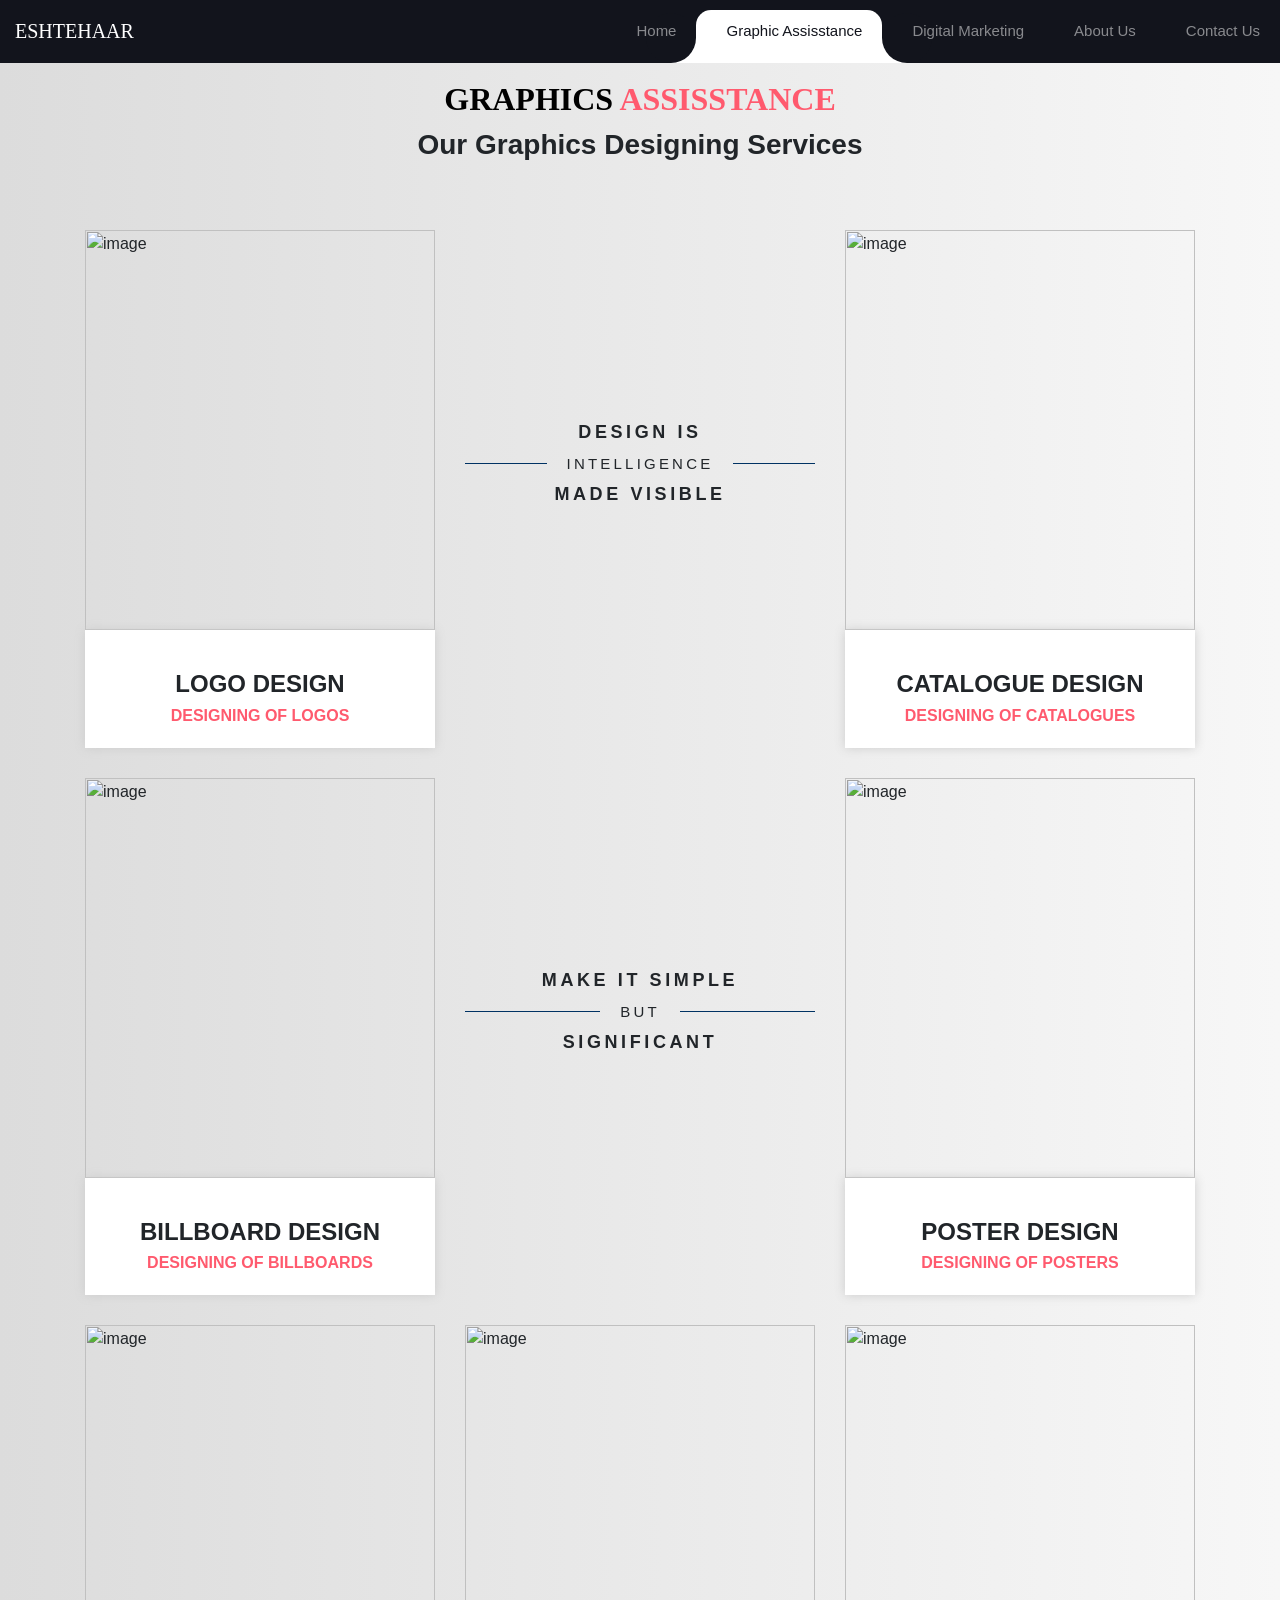
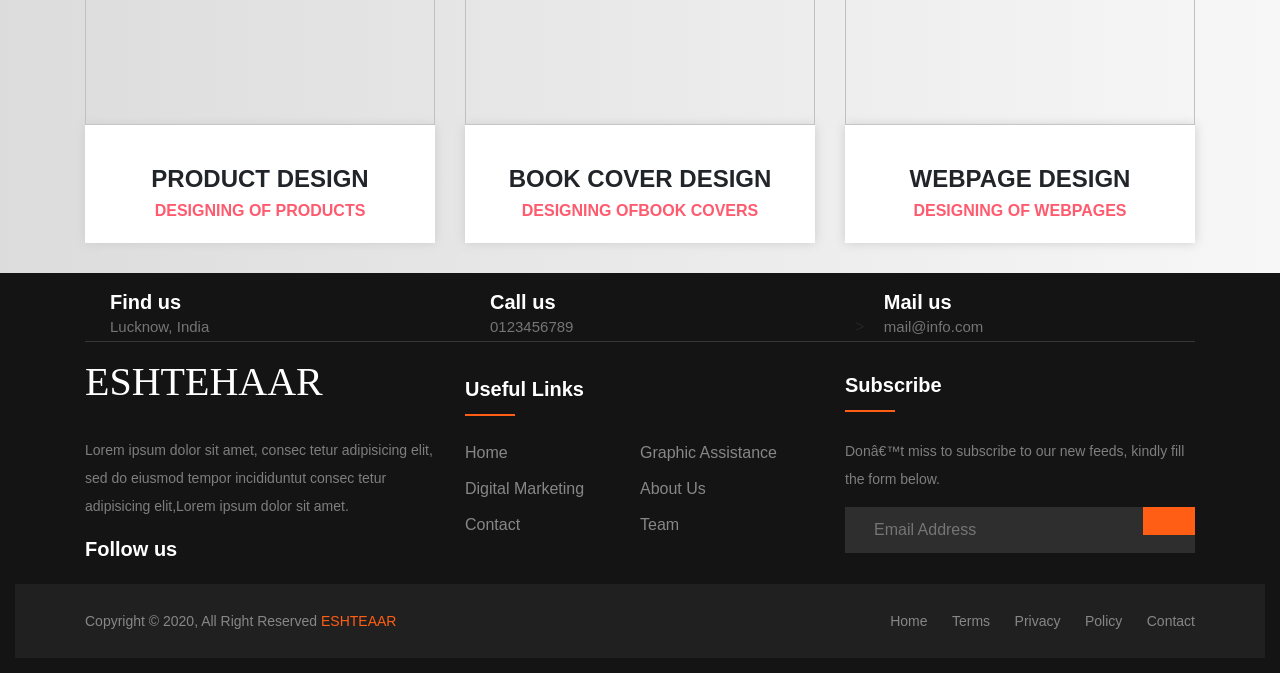
==== graphic_assistance.html @ e8e01d80 "first commit" ====
<html>
    <head>
            <title>ESHTEHAAR </title>
            <meta name="description" content="A STARTUP for STARTUPS" />
            <meta name="keywords" content="" />
            <meta name="viewport" content="width=device-width, initial-scale=1.0">
            <link rel="stylesheet" href="https://stackpath.bootstrapcdn.com/bootstrap/4.1.3/css/bootstrap.min.css" integrity="sha384-MCw98/SFnGE8fJT3GXwEOngsV7Zt27NXFoaoApmYm81iuXoPkFOJwJ8ERdknLPMO" crossorigin="anonymous">
            <script src="https://code.jquery.com/jquery-3.3.1.slim.min.js" integrity="sha384-q8i/X+965DzO0rT7abK41JStQIAqVgRVzpbzo5smXKp4YfRvH+8abtTE1Pi6jizo" crossorigin="anonymous"></script>
            <script src="https://stackpath.bootstrapcdn.com/bootstrap/4.1.3/js/bootstrap.min.js" integrity="sha384-ChfqqxuZUCnJSK3+MXmPNIyE6ZbWh2IMqE241rYiqJxyMiZ6OW/JmZQ5stwEULTy" crossorigin="anonymous"></script>
            <link rel="stylesheet" type="text/css" href="styles.css">
            <script defer src="https://use.fontawesome.com/releases/v5.0.7/js/all.js"></script>
    </head>
    <body style="background-image: linear-gradient(to right,#DCDCDC, #F7F7F7);">
        <section id="header">
            <nav class="navbar navbar-expand-lg navbar-mainbg fixed-top">
              <a class="navbar-brand navbar-logo" href="#">ESHTEHAAR</a>
              <button class="navbar-toggler" type="button" data-toggle="collapse" data-target="#navbarSupportedContent" aria-controls="navbarSupportedContent" aria-expanded="false" aria-label="Toggle navigation">
              <i class="fas fa-bars text-white"></i>
              </button>
            <div class="collapse navbar-collapse" id="navbarSupportedContent">
                <ul class="navbar-nav ml-auto">
                    <div class="hori-selector"><div class="left"></div><div class="right"></div></div>
                    <li class="nav-item">
                        <a class="nav-link" href="index.html"><i class="fas fa-home"></i>Home</a>
                    </li>
                    <li class="nav-item active">
                        <a class="nav-link" href="graphic_assistance.html"><i class="fas fa-edit"></i>Graphic Assisstance</a>
                    </li>
                    <li class="nav-item">
                      <a class="nav-link" href="digital_marketing.html"><i class="fas fa-bullhorn"></i>Digital Marketing</a>
                  </li>
                    <li class="nav-item">
                        <a class="nav-link" href="javascript:void(0);"><i class="fas fa-users"></i>About Us</a>
                    </li>
                    <li class="nav-item">
                        <a class="nav-link" href="register.html"><i class="fas fa-handshake	"></i>Contact Us</a>
                    </li>
            </div>
        </nav>
        </section>
        <br><br><br>
                <div id="team" class="team-area">
                <div class="container">
                    <div class="row">
                        <div class="col-md-12">
                            <div class="site-heading text-xs-center" style="text-align:center;">
                                <h2 class="text1">GRAPHICS <span>ASSISSTANCE</span></h2>
                                <h3 style="font-weight: 700;">Our Graphics Designing Services</h3>
                            </div>
                        </div>
                    </div>

                    <!-- row1 -->
                <div class="row team-items">
                    <div class="col-lg-4 col-md-4 col-sm-4 single-item  quoteteam1">
                        <div class="contain">
                            <p class="norm bold">DESIGN IS</p>
                            <p id="line" class="fancy-title fancy-line"><span>INTELLIGENCE</span></p>
                            <p class="norm bold">MADE VISIBLE</p>
                        </div>
                    </div>
                    <div class="col-lg-4 col-md-4 col-sm-4 single-item">
                        <div class="item">
                            <div class="thumb">
                                <img class="img-fluid teamimg" src="https://i.ibb.co/JC4skS0/team-animate.jpg" alt="image">
                                <div class="overlay">
                                    <h4 class="text3">LOGO DESIGN</h4>
                                    <p class="text5">
                                        <span style="color:white">"Alone we can do so little; together we can do so much." </span>
                                    </p>
                                    <div style="display:flex;justify-content:center;">
                                        <a href="">
                                        <button class="button" style="vertical-align:middle"><span>REGISTER</span></button>
                                        </a>
                                    </div>
                                </div>
                            </div>
                            <div class="info">
                                <h4 class="text3">LOGO DESIGN</h4>
                                <span class="text4">DESIGNING OF logos</span>
                            </div>
                        </div>
                    </div> 
                            <div class="col-lg-4 col-md-4 col-sm-4 single-item quoteteam2">
                                <div class="contain">
                                    <p class="norm bold">DESIGN IS</p>
                                    <p id="line" class="fancy-title fancy-line"><span>INTELLIGENCE</span></p>
                                    <p class="norm bold">MADE VISIBLE</p>
                                </div>
                            </div>
                        <!-- <div class="row team-items"> -->
                                <div class="col-lg-4 col-md-4 col-sm-4 single-item">
                                    <div class="item">
                                        <div class="thumb">
                                            <img class="img-fluid teamimg" src="https://i.ibb.co/JC4skS0/team-animate.jpg" alt="image">
                                            <div class="overlay">
                                                <h4 class="text3">CATALOGUE DESIGN</h4>
                                                <p class="text5">
                                                    <span style="color:white">"It is literally true that you can succeed best and quickest by helping others to succeed."</span>
                                                </p>
                                                <div style="display:flex;justify-content:center;">
                                                    <a href="">
                                                    <button class="button" style="vertical-align:middle"><span>REGISTER</span></button>
                                                    </a>
                                                </div>
                                            </div>
                                        </div>
                                        <div class="info">
                                            <h4 class="text3">CATALOGUE DESIGN</h4>
                                            <span class="text4">DESIGNING OF catalogues</span>
                                        </div>
                                    </div>
                                </div>
                            </div>


                    <!-- row2 -->
                        <div class="row team-items">
                            <div class="col-lg-4 col-md-4 col-sm-4 single-item">
                                    <div class="item">
                                            <div class="thumb">
                                                <img class="img-fluid teamimg" src="https://i.ibb.co/JC4skS0/team-animate.jpg" alt="image">
                                                        <div class="overlay">
                                                            <h4 class="text3">BILLBOARD DESIGN</h4>
                                                            <p class="text5">
                                                                <span style="color:white">"The strength of the team is each individual member & of each member is the team."</span>
                                                            </p>
                                                            <div style="display:flex;justify-content:center;">
                                                                <a href="">
                                                                <button class="button" style="vertical-align:middle"><span>REGISTER</span></button>
                                                                </a>
                                                            </div>
                                                        </div>
                                            </div>
                                            <div class="info">
                                                <h4 class="text3">BILLBOARD DESIGN</h4>
                                                <span class="text4">DESIGNING OF billboards</span>
                                            </div>
                                    </div>
                            </div>
                
                            <div class="col-lg-4 col-md-4 col-sm-4 single-item">
                                <div class="contain">
                                    <p class="norm bold">MAKE IT SIMPLE</p>
                                    <p id="line" class="fancy-title fancy-line"><span>BUT</span></p>
                                    <p class="norm bold">SIGNIFICANT</p>
                                </div>
                            </div>

                            <div class="col-lg-4 col-md-4 col-sm-4 single-item">
                                <div class="item">
                                    <div class="thumb">
                                        <img class="img-fluid teamimg" src="https://i.ibb.co/JC4skS0/team-animate.jpg" alt="image">
                                        <div class="overlay">
                                            <h4 class="text3">POSTER DESIGN</h4>
                                            <p class="text5">
                                                <span style="color:white">"If you want to lift yourself up, lift up someone else."</span>
                                            </p>
                                            <div style="display:flex;justify-content:center;">
                                                <a href="">
                                                <button class="button" style="vertical-align:middle"><span>REGISTER</span></button>
                                                </a>
                                            </div>
                                        </div>
                                    </div>
                                    <div class="info">
                                        <h4 class="text3">POSTER DESIGN</h4>
                                        <span class="text4">DESIGNING OF posters</span>
                                    </div>
                                </div>
                            </div>
                        </div>

                <!-- row3 -->
                            
                         <div class="row team-items">
                            <div class="col-lg-4 col-md-4 col-sm-4 single-item" >
                                    <div class="item">
                                        <div class="thumb">
                                            <img class="img-fluid teamimg" src="https://i.ibb.co/JC4skS0/team-animate.jpg" alt="image">
                                            <div class="overlay">
                                                <h4 class="text3">PRODUCT DESIGN</h4>
                                                <p class="text5">
                                                    <span style="color:white">"Talent wins games, but teamwork and intelligence win championships."</span>
                                                </p>
                                                <div style="display:flex;justify-content:center;">
                                                    <a href="">
                                                    <button class="button" style="vertical-align:middle"><span>REGISTER</span></button>
                                                    </a>
                                                </div>
                                            </div>
                                        </div>
                                        <div class="info">
                                            <h4 class="text3">PRODUCT DESIGN</h4>
                                            <span class="text4">DESIGNING OF products</span>
                                        </div>
                                    </div>
                                </div>
                                <div class="col-lg-4 col-md-4 col-sm-4 single-item" >
                                    <div class="item">
                                        <div class="thumb">
                                            <img class="img-fluid teamimg" src="https://i.ibb.co/JC4skS0/team-animate.jpg" alt="image">
                                            <div class="overlay">
                                                <h4 class="text3">BOOK COVER DESIGN</h4>
                                                <p class="text5">
                                                    <span style="color:white">"Talent wins games, but teamwork and intelligence win championships."</span>
                                                </p>
                                                <div style="display:flex;justify-content:center;">
                                                    <a href="">
                                                    <button class="button" style="vertical-align:middle"><span>REGISTER</span></button>
                                                    </a>
                                                </div>
                                            </div>
                                        </div>
                                        <div class="info">
                                            <h4 class="text3">BOOK COVER DESIGN</h4>
                                            <span class="text4">DESIGNING OFbook covers </span>
                                        </div>
                                    </div>
                                </div>
                                <div class="col-lg-4 col-md-4 col-sm-4 single-item" >
                                    <div class="item">
                                        <div class="thumb">
                                            <img class="img-fluid teamimg" src="https://i.ibb.co/JC4skS0/team-animate.jpg" alt="image">
                                            <div class="overlay">
                                                <h4 class="text3">WEBPAGE DESIGN</h4>
                                                <p class="text5">
                                                    <span style="color:white">"Talent wins games, but teamwork and intelligence win championships."</span>
                                                </p>
                                                <div style="display:flex;justify-content:center;">
                                                    <a href="">
                                                    <button class="button" style="vertical-align:middle"><span>REGISTER</span></button>
                                                    </a>
                                                </div>
                                            </div>
                                        </div>
                                        <div class="info">
                                            <h4 class="text3">WEBPAGE DESIGN</h4>
                                            <span class="text4">DESIGNING OF webpages</span>
                                        </div>
                                    </div>
                                </div>
                            </div>
            </div>
            </div>
   
    <!-- Footer -->
 <footer class="footer-section">
    <div class="container">
        <div class="footer-cta">
            <div class="row">
                <div class="col-xl-4 col-md-4" style="padding-top: 2px;padding-bottom: 2px;">
                    <div class="single-cta">
                        <i class="fas fa-map-marker-alt" style="color:#fff;position: relative;top: -15px;"></i>
                        <div class="cta-text">
                            <h4>Find us</h4>
                            <span>Lucknow, India</span>
                        </div>
                    </div>
                </div>
                <div class="col-xl-4 col-md-4" style="padding-top: 2px;padding-bottom: 2px;">
                    <div class="single-cta">
                        <i class="fas fa-phone" style="color: #fff;position: relative;top: -15px;"></i>
                        <div class="cta-text">
                            <h4>Call us</h4>
                            <span>0123456789</span>
                        </div>
                    </div>
                </div>
                <div class="col-xl-4 col-md-4" style="padding-top: 2px;padding-bottom: 2px;">
                    <div class="single-cta">
                        <i class="far fa-envelope-open"  style="color: #fff;position: relative;top: -15px;"></i>>
                        <div class="cta-text">
                            <h4>Mail us</h4>
                            <span>mail@info.com</span>
                        </div>
                    </div>
                </div>
            </div>
        </div>
        <div class="footer-content">
            <div class="row">
                <div class="col-xl-4 col-lg-4">
                    <div class="footer-widget">
                        <div class="footer-logo">
                            <a href="#" style="text-decoration: none;"><h1 style="color: #fff;">ESHTEHAAR</h1></a>
                        </div>
                        <div class="footer-text">
                            <p>Lorem ipsum dolor sit amet, consec tetur adipisicing elit, sed do eiusmod tempor incididuntut consec tetur adipisicing
                            elit,Lorem ipsum dolor sit amet.</p>
                        </div>
                        <div class="footer-social-icon">
                            <span>Follow us</span>
                            <a href="#"><i class="fab fa-facebook-f facebook-bg"></i></a>
                            <a href="#"><i class="fab fa-twitter twitter-bg"></i></a>
                            <a href="#"><i class="fab fa-google-plus-g google-bg"></i></a>
                        </div>
                    </div>
                </div>
                <div class="col-xl-4 col-lg-4 col-md-6">
                    <div class="footer-widget">
                        <div class="footer-widget-heading">
                            <h3>Useful Links</h3>
                        </div>
                        <ul>
                            <li><a href="index.html">Home</a></li>
                            <li><a href="graphic_assistance.html">Graphic Assistance</a></li>
                            <li><a href="digital_marketing.html">Digital Marketing</a></li>
                            <li><a href="#">About Us</a></li>
                            <li><a href="register.html">Contact</a></li>
                            <li><a href="#">Team</a></li>
                            <!-- <li><a href="#">Our Services</a></li>
                            <li><a href="#">Expert Team</a></li>
                            <li><a href="#">Contact us</a></li>
                            <li><a href="#">Latest News</a></li> -->
                        </ul>
                    </div>
                </div>
                <div class="col-xl-4 col-lg-4 col-md-6">
                    <div class="footer-widget">
                        <div class="footer-widget-heading">
                            <h3>Subscribe</h3>
                        </div>
                        <div class="footer-text">
                            <p>Don’t miss to subscribe to our new feeds, kindly fill the form below.</p>
                        </div>
                        <div class="subscribe-form">
                            <form action="#">
                                <input type="text" placeholder="Email Address">
                                <button><i class="fab fa-telegram-plane"></i></button>
                            </form>
                        </div>
                    </div>
                </div>
            </div>
        </div>
    </div>
    <div class="copyright-area">
        <div class="container">
            <div class="row">
                <div class="col-xl-6 col-lg-6 text-center text-lg-left">
                    <div class="copyright-text">
                        <p>Copyright &copy; 2020, All Right Reserved <a href="#">ESHTEAAR</a></p>
                    </div>
                </div>
                <div class="col-xl-6 col-lg-6 d-none d-lg-block text-right">
                    <div class="footer-menu">
                        <ul>
                            <li><a href="#">Home</a></li>
                            <li><a href="#">Terms</a></li>
                            <li><a href="#">Privacy</a></li>
                            <li><a href="#">Policy</a></li>
                            <li><a href="#">Contact</a></li>
                        </ul>
                    </div>
                </div>
            </div>
        </div>
    </div>
</footer>
    <!-- Footer -->
  <script src="main.js"></script>
</body>
</html>
---- styles.css ----
*
{
  margin: 0;
  padding: 0;
}
@import url('https://fonts.googleapis.com/css?family=Roboto');

i {
	margin-right: 10px;
}
/* ======kps css========== */
a:active,
a:focus { 
    -moz-outline-style: none; 
}
.teamimg{
    width:300px;
    height: 400px;
}

@media (min-width:768px) and (max-width:991px){
    .teamimg{
        height: 250px;
    }
}
.team {
position: relative;
background-color: #F4F4F4;
padding: 40px 20px;
margin: 15px 0px;
}
.team::after {
content: "";
background-color: #1C1D21;
position: absolute;
left: 0;
right: 0;
top: 0;
height: 0%;
z-index: 1;
-webkit-transition: 0.2s height;
transition: 0.2s height;
}
.team:hover:after {
height: 100%;
}
.team-img {
position: relative;
margin-bottom: 20px;
z-index: 11;
}
.team-img>img {
width: 100%;
}
.team .overlay {
background: #1C1D21;
position: absolute;
bottom: 0;
left: 0;
right: 0;
top: 0;
opacity: 0;
-webkit-transition: 0.2s opacity;
transition: 0.2s opacity;
}
.team:hover .overlay {
opacity: 0.8;
}
.team .team-content {
text-align: center;
position: relative;
z-index: 11;
}
.team .team-content h3 {
margin-bottom: 10px;
-webkit-transition: 0.2s color;
transition: 0.2s color;
}
.team .team-content span {
font-size: 14px;
text-transform: uppercase;
-webkit-transition: 0.2s color;
transition: 0.2s color;
}
.team:hover .team-content h3 {
color: #FFF;
}
.team:hover .team-content span {
color: #6195FF;
}
.team .team-social {
position: absolute;
top: 0;
right: 0;
opacity: 0;
-webkit-transition: 0.2s opacity;
transition: 0.2s opacity;
}
.team .team-social a {
display: block;
line-height: 50px;
width: 50px;
text-align: center;
background-color: #6195FF;
color: #FFF;
}
.team:hover .team-social {
opacity: 1;
}
/* team page css */
/* a, a:hover, a:focus, a:active {
    text-decoration: none;
    outline: none;
} */
.social ul {
    margin: 0;
    padding: 0;
    list-style: none;
}

.site-heading h2 {
display: block;
font-weight: 700;
margin-bottom: 10px;
text-transform: uppercase;
}

.site-heading h2 span {
color: #ff5a6e;
}

.site-heading h4 {
display: inline-block;
padding-bottom: 20px;
position: relative;
text-transform: capitalize;
z-index: 1;
}

.site-heading h4::before {
background: #ff5a6e none repeat scroll 0 0;
bottom: 0;
content: "";
height: 2px;
left: 50%;
margin-left: -25px;
position: absolute;
width: 50px;
}

.site-heading h2 span {
color: #ff5a6e;
}

.site-heading {
margin-bottom: 60px;
overflow: hidden;
margin-top: -5px;
}

.team-area .single-item {
margin-bottom: 30px;
}

.team-area .item .thumb {
position: relative;
overflow: hidden;
z-index: 1;
}

.team-area .item .thumb::after {
background: #232323 none repeat scroll 0 0;
content: "";
height: 100%;
left: 0;
opacity: 0;
position: absolute;
top: 0;
transition: all 0.35s ease-in-out;
-webkit-transition: all 0.35s ease-in-out;
-moz-transition: all 0.35s ease-in-out;
-ms-transition: all 0.35s ease-in-out;
-o-transition: all 0.35s ease-in-out;
width: 100%;
}

.team-area .team-items .item:hover .thumb::after {
opacity: 0.7;
}

.team-area .item .thumb .overlay {
top: -100%;
left: 0;
padding: 20px;
position: absolute;
text-align: center;
-webkit-transition: all 0.35s ease-in-out;
-moz-transition: all 0.35s ease-in-out;
-ms-transition: all 0.35s ease-in-out;
-o-transition: all 0.35s ease-in-out;
transition: all 0.35s ease-in-out;
width: 100%;
z-index: 1;
}

.team-area .item:hover .thumb .overlay {
top: 50%;
transform: translate(-50%, -50%);
left: 50%;
}

.team-area .item .thumb .overlay p {
color: #ffffff;
}

.team-area .item .thumb .overlay h4 {
color: #ffffff;
display: inline-block;
position: relative;
text-transform: uppercase;
}

.team-area .item .thumb img {
-webkit-transition: all 0.35s ease-in-out;
-moz-transition: all 0.35s ease-in-out;
-ms-transition: all 0.35s ease-in-out;
-o-transition: all 0.35s ease-in-out;
transition: all 0.35s ease-in-out;
width: 100%;
}

.team-area .item:hover .thumb img {
opacity: .6;
}

.team-area .item .thumb .social li {
display: inline-block;
}

.team-area .item .thumb .social li a {
-webkit-border-radius: 50%;
-moz-border-radius: 50%;
border-radius: 50%;
color: #ffffff;
display: inline-block;
height: 40px;
line-height: 40px;
margin: 0 2px;
text-align: center;
width: 40px;
padding:12px;
}

/* .icon{
    position: relative;
    paddiing:11px;
} */

.team-area .info {
background: #ffffff none repeat scroll 0 0;
-moz-box-shadow: 0 0 10px #cccccc;
-webkit-box-shadow: 0 0 10px #cccccc;
-o-box-shadow: 0 0 10px #cccccc;
box-shadow: 0 0 10px #cccccc;
padding: 40px 20px 20px;
position: relative;
text-align: center;
z-index: 9;
}

.team-area .info h4 {
font-weight: 600;
margin-bottom: 5px;
text-transform: capitalize;
}

.team-area .info span {
color: #ff5a6e;
font-family: "Poppins",sans-serif;
font-weight: 600;
text-transform: uppercase;
}


.contain, .contain1, .contain2 {
overflow: hidden;
margin: 0 auto 50px;
text-align:center;
}

.fancy-title {
margin: 0 0 1em 0;
letter-spacing:.2em;
position:relative;
overflow:hidden: 
}

#line { overflow:hidden; height:auto;}

p.norm {
letter-spacing:.2em;
font-size:15px;
margin: 10px 0;
text-transform:uppercase;
}

.bold {
font-weight:700;
font-size:18px !important;
text-transform:uppercase;
}

.fancy-line {
line-height: 1;
text-align: center;
margin:auto;
}
.fancy-line span {
display: inline-block;
position: relative; 
font-size:15px;
}

.bold span {
font-size:18px !important; 
}

.fancy-line span:before,
.fancy-line span:after {
content: "";
position: absolute;
height: 15px;
border-top: .07em solid #003263;
top: 7px;
width: 600px;
}
.fancy-line span:before {
right: 100%;
margin-right: 20px;
}
.fancy-line span:after {
left: 100%;
margin-left: 20px;
}
@media  (max-width:767px){
    .quoteteam2{
        display: none;
    }
}
@media  (min-width:768px){
    .quoteteam1{
        display: none;
    }
}
/* =====BUTTON======== */
.button {
    display: inline-block;
    border-radius: 17px;
    background-color: #000000;
    border: none;
    color: #FFFFFF;
    text-align: center;
    font-size: 12px;
    padding: 10px;
    width: 120px;
    transition: all 0.5s;
    cursor: pointer;
    margin: 5px;
    letter-spacing: 0.08em;
    outline: none;
    font-family:'Times New Roman', Times, serif;
    }

    .button span {
    cursor: pointer;
    display: inline-block;
    position: relative;
    transition: 0.5s;
    }

    .button span:after {
    content: '\00bb';
    position: absolute;
    opacity: 0;
    top: -4px;
    right: -20px;
    transition: 0.5s;
    font-size:17px;
    }

    .button:hover span {
    padding-right: 25px;
    }

    .button:hover span:after {
    opacity: 1;
    right: 0;
}
/* ======kps css ends here==== */
.navbar-logo{
	padding: 15px;
  color: #fff;
  font-family: Potra;
}
.navbar-mainbg{
	background-color: #12141c;
  padding: 0px;
  font-family: 'Roboto', sans-serif;
}
#navbarSupportedContent{
	overflow: hidden;
	position: relative;
}
#navbarSupportedContent ul{
	padding: 0px;
	margin: 0px;
}
#navbarSupportedContent ul li a i{
	margin-right: 10px;
}
#navbarSupportedContent li {
	list-style-type: none;
	float: left;
}
#navbarSupportedContent ul li a{
	color: rgba(255,255,255,0.5);
    text-decoration: none;
    font-size: 15px;
    display: sticky;
    padding: 20px 20px;
    transition-duration:0.6s;
	transition-timing-function: cubic-bezier(0.68, -0.55, 0.265, 1.55);
    position: sticky;
}
#navbarSupportedContent>ul>li.active>a{
	color: #12141c;
	background-color: transparent;
	transition: all 0.7s;
}
#navbarSupportedContent a:not(:only-child):after {
	content: "\f105";
	position: absolute;
	right: 20px;
	top: 10px;
	font-size: 14px;
	font-family: "Font Awesome 5 Free";
	display: inline-block;
	padding-right: 3px;
	vertical-align: middle;
	font-weight: 900;
	transition: 0.5s;
}
#navbarSupportedContent .active>a:not(:only-child):after {
	transform: rotate(90deg);
}
.hori-selector{
	display:inline-block;
	position:absolute;
	height: 100%;
	top: 0px;
	left: 0px;
	transition-duration:0.6s;
	transition-timing-function: cubic-bezier(0.68, -0.55, 0.265, 1.55);
	background-color: #fff;
	border-top-left-radius: 15px;
	border-top-right-radius: 15px;
	margin-top: 10px;
}
.hori-selector .right,
.hori-selector .left{
	position: absolute;
	width: 25px;
	height: 25px;
	background-color: #fff;
	bottom: 10px;
}
.hori-selector .right{
	right: -25px;
}
.hori-selector .left{
	left: -25px;
}
.hori-selector .right:before,
.hori-selector .left:before{
	content: '';
    position: absolute;
    width: 50px;
    height: 50px;
    border-radius: 50%;
    background-color: #12141c;
}
.hori-selector .right:before{
	bottom: 0;
    right: -25px;
}
.hori-selector .left:before{
	bottom: 0;
    left: -25px;
}

@media (max-width: 991px){
	#navbarSupportedContent ul li a{
		padding: 12px 30px;
	}
	.hori-selector{
		margin-top: 0px;
		margin-left: 10px;
		border-radius: 0;
		border-top-left-radius: 25px;
		border-bottom-left-radius: 25px;
	}
	.hori-selector .left,
	.hori-selector .right{
		right: 10px;
	}
	.hori-selector .left{
		top: -25px;
		left: auto;
	}
	.hori-selector .right{
		bottom: -25px;
	}
	.hori-selector .left:before{
		left: -25px;
		top: -25px;
	}
	.hori-selector .right:before{
		bottom: -25px;
		left: -25px;
	}
}
/*----------multi-level-accordian-menu------------*/


/*Header and Header Title*/


@font-face {
  font-family: Potra;
  src: url(	
https://www.behance.net/gallery/66893685/Potra-Free-Font-Typeface);
  font-weight: bold;
}


@font-face {
	font-family: Headache-Font-OTF ;
	src: url(headache/Headache-Font-OTF.otf);
	font-weight: bold;
  }

  @font-face {
	font-family: Anurati;
	src: url(anurati/Anurati.otf);
	font-weight: bold;
  }



.title{
  background-color: #fecdaa;
  color: #474350;
  height: 95vh;
  text-align: centre;
  text-align: center;
  color: white;
  padding-top: 43vh;
}


h1{
	font-family: Anurati;
	margin: 0.4em 0;
	color: black;
}
h2 {
  font-family:  Headache-Font-OTF;
  margin: 0.4em 0;
  color: black;
  
}

/*Header and Header Title*/


/*Header-Button*/


.spot {
	position: absolute;
	width: 100%;
	height: 100%;
	top: 0;
	left: 0;
  }
  /*
	  This is the outer svg wrapper that the SVG itself will 
	  fill. Multiple svg-wrapper classes can be put side by side.
  */
  
  .svg-wrapper {
	margin-top: 10px;
	position: relative;
	width: 150px;
	/*make sure to use same height/width as in the html*/
	height: 40px;
	display: inline-block;
	border-radius: 3px;
	margin-left: 5px;
	margin-right: 5px
  }
  /*
	This is where we define the fill, color, thickness,
	and stroke pattern of the SVG when there is no hover.
	The dasharray and offset together define the line position
	under the words. Here's also where the transition speed is set.
  */
  
  #shape {
	stroke-width: 6px;
	fill: transparent;
	stroke: #009FFD;
	stroke-dasharray: 85 400;
	stroke-dashoffset: -220;
	transition: 1s all ease;
  }
  /* 
	  Pushing the text up into the SVG. Without this the
	  text would be below the div's.
  */
  
  #text {
	margin-top: -35px;
	text-align: center;
  }
  
  #text a {
	color: black;
	text-decoration: none;
	font-weight: bold;
	font-size: 1.1em;
  }
  /* 
	  Changing the shape on hover. I change the color of the stroke,
  make it thinner, then set it to again wrap around the entire parent element.
  */
  
  .svg-wrapper:hover #shape {
	stroke-dasharray: 50 0;
	stroke-width: 3px;
	stroke-dashoffset: 0;
	stroke: #06D6A0;
  }

/*Header-Button*/



/* Services */

.heading{
	text-align: center;
	padding-bottom: 30px;
	padding-top: 10px;
}



.ser-desc{
  color: #f21b3f;
}

#service {
	min-height:90vh;
	display:flex;
	align-items:center;
  justify-content:center;
  background-image: linear-gradient(to right,#DCDCDC, #F7F7F7);
  padding-top: 20px;
}

.row{
	align-items:center;
	justify-content:center;
}

.services .box {
	background-color:#12141c;
	overflow:hidden;
	transition: .3s ease;
}
.services .box i {
	color:#f26c4f;
	transition:inherit;
	transition-delay: 0s
}
.services h4 {
	color:#fff;
	transition:inherit;
	transition-delay: .05s;
}
.services p {
	color:#dfdfdf;
	transition:inherit;
	transition-delay: .1s;
}
.readmore {
	color:#fff;
	overflow: hidden;
    display: inline-block;
    font-size: .75rem;
    text-transform: uppercase;
    font-weight: 700;
    color: #fff;
    position: relative;
    padding-right: 2rem;
}
.readmore:before {
	animation: ts-link-arrow-effect-animation-out;
    animation-fill-mode: forwards;
    animation-duration: .4s;
    animation-timing-function: cubic-bezier(.6, .01, 0, 1);
    background-color: #f26c4f;
    bottom: 0;
    height: .125rem;
    margin: auto;
    left: 0;
    content: '';
    position: absolute;
    top: 0;
    width: 100%;
    transform: scaleX(.2);
    transform-origin: left center;
    z-index: 0;
}
.readmore span {
	position: relative;
    transform: translateX(-200%);
    display: inline-block;
    transition: .6s cubic-bezier(.6, .01, 0, 1);
}
.box:hover .readmore span {
    transform: translateX(0%);
}
.box:hover .readmore:before {
	animation: ts-link-arrow-effect-animation-in;
    animation-fill-mode: forwards;
    animation-duration: .4s;
    animation-timing-function: cubic-bezier(.6, .01, 0, 1);
}
.box:hover i,
.box:hover h4,
.box:hover p {
    transform: translateY(-0.625rem);
}
@keyframes ts-link-arrow-effect-animation-out {
    0% {
        transform-origin: right center;
        transform: scaleX(.2);
    }

    70% {
        transform-origin: right center;
    }

    71% {
        transform-origin: left center;
        transform: scaleX(1);
    }

    100% {
        transform-origin: left center;
        transform: scaleX(.2);
    }
}
@keyframes ts-link-arrow-effect-animation-in {
    0% {
        transform-origin: left center;
        transform: scaleX(.2);
    }

    70% {
        transform-origin: left center;
        transform: scaleX(1);
    }

    71% {
        transform-origin: right center;
    }

    100% {
        transform-origin: right center;
        transform: scaleX(.2);
    }
}


/* Services */



/* Testimonial-Section */


#testimonials
{
    padding: 30px 0 30px 0;
    background-color: #fecdaa;
    text-align: center;
    color: #fff;
}


.testimonial-image
{
    border-radius: 100%;
    width: 10%;
    margin-top:2%;
}

#press
{
    background-color: #fecdaa;
    text-align: center;
    padding-bottom: 3%;
}

.testimonial-logo
{
    width: 15%;
    margin: 40px 20px 50px;
        
}

.carousel-item
{
    padding: 7% 15%;
}

/* Testimonial-Section */


/* Footer-section */
ul {
    margin: 0px;
    padding: 0px;
}
.footer-section {
  background: #151414;
  position: relative;
  padding: 15px;
}
.footer-cta {
  border-bottom: 1px solid #373636;
}
.single-cta i {
  color: #ff5e14;
  font-size: 30px;
  float: left;
  margin-top: 8px;
}
.cta-text {
  padding-left: 15px;
  display: inline-block;
}
.cta-text h4 {
  color: #fff;
  font-size: 20px;
  font-weight: 600;
  margin-bottom: 2px;
}
.cta-text span {
  color: #757575;
  font-size: 15px;
}
.footer-content {
  position: relative;
  z-index: 2;
}
.footer-pattern img {
  position: absolute;
  top: 0;
  left: 0;
  height: 330px;
  background-size: cover;
  background-position: 100% 100%;
}
.footer-logo {
  margin-bottom: 30px;
}
.footer-text p {
  margin-bottom: 14px;
  font-size: 14px;
      color: #7e7e7e;
  line-height: 28px;
}
.footer-social-icon span {
  color: #fff;
  display: block;
  font-size: 20px;
  font-weight: 700;
  font-family: 'Poppins', sans-serif;
  margin-bottom: 20px;
}
.footer-social-icon a {
  color: #fff;
  font-size: 16px;
  margin-right: 15px;
}
.footer-social-icon i {
  height: 40px;
  width: 40px;
  text-align: center;
  line-height: 38px;
  border-radius: 50%;
}
.facebook-bg{
  background: #3B5998;
}
.twitter-bg{
  background: #55ACEE;
}
.google-bg{
  background: #DD4B39;
}
.footer-widget-heading h3 {
  color: #fff;
  font-size: 20px;
  font-weight: 600;
  margin-bottom: 40px;
  position: relative;
}
.footer-widget-heading h3::before {
  content: "";
  position: absolute;
  left: 0;
  bottom: -15px;
  height: 2px;
  width: 50px;
  background: #ff5e14;
}
.footer-widget ul li {
  display: inline-block;
  float: left;
  width: 50%;
  margin-bottom: 12px;
}
.footer-widget ul li a:hover{
  color: #ff5e14;
}
.footer-widget ul li a {
  color: #878787;
  text-transform: capitalize;
}
.subscribe-form {
  position: relative;
  overflow: hidden;
}
.subscribe-form input {
  width: 100%;
  padding: 9.9px 28px;
  background: #2E2E2E;
  border: 1px solid #2E2E2E;
  color: #fff;
}
.subscribe-form button {
    position: absolute;
    right: 0;
    background: #ff5e14;
    padding: 13px 20px;
    border: 1px solid #ff5e14;
    top: 0;
}
.subscribe-form button i {
  color: #fff;
  font-size: 22px;
  transform: rotate(-6deg);
}
.copyright-area{
  background: #202020;
  padding: 25px 0;
}
.copyright-text p {
  margin: 0;
  font-size: 14px;
  color: #878787;
}
.copyright-text p a{
  color: #ff5e14;
}
.footer-menu li {
  display: inline-block;
  margin-left: 20px;
}
.footer-menu li:hover a{
  color: #ff5e14;
}
.footer-menu li a {
  font-size: 14px;
  color: #878787;
}
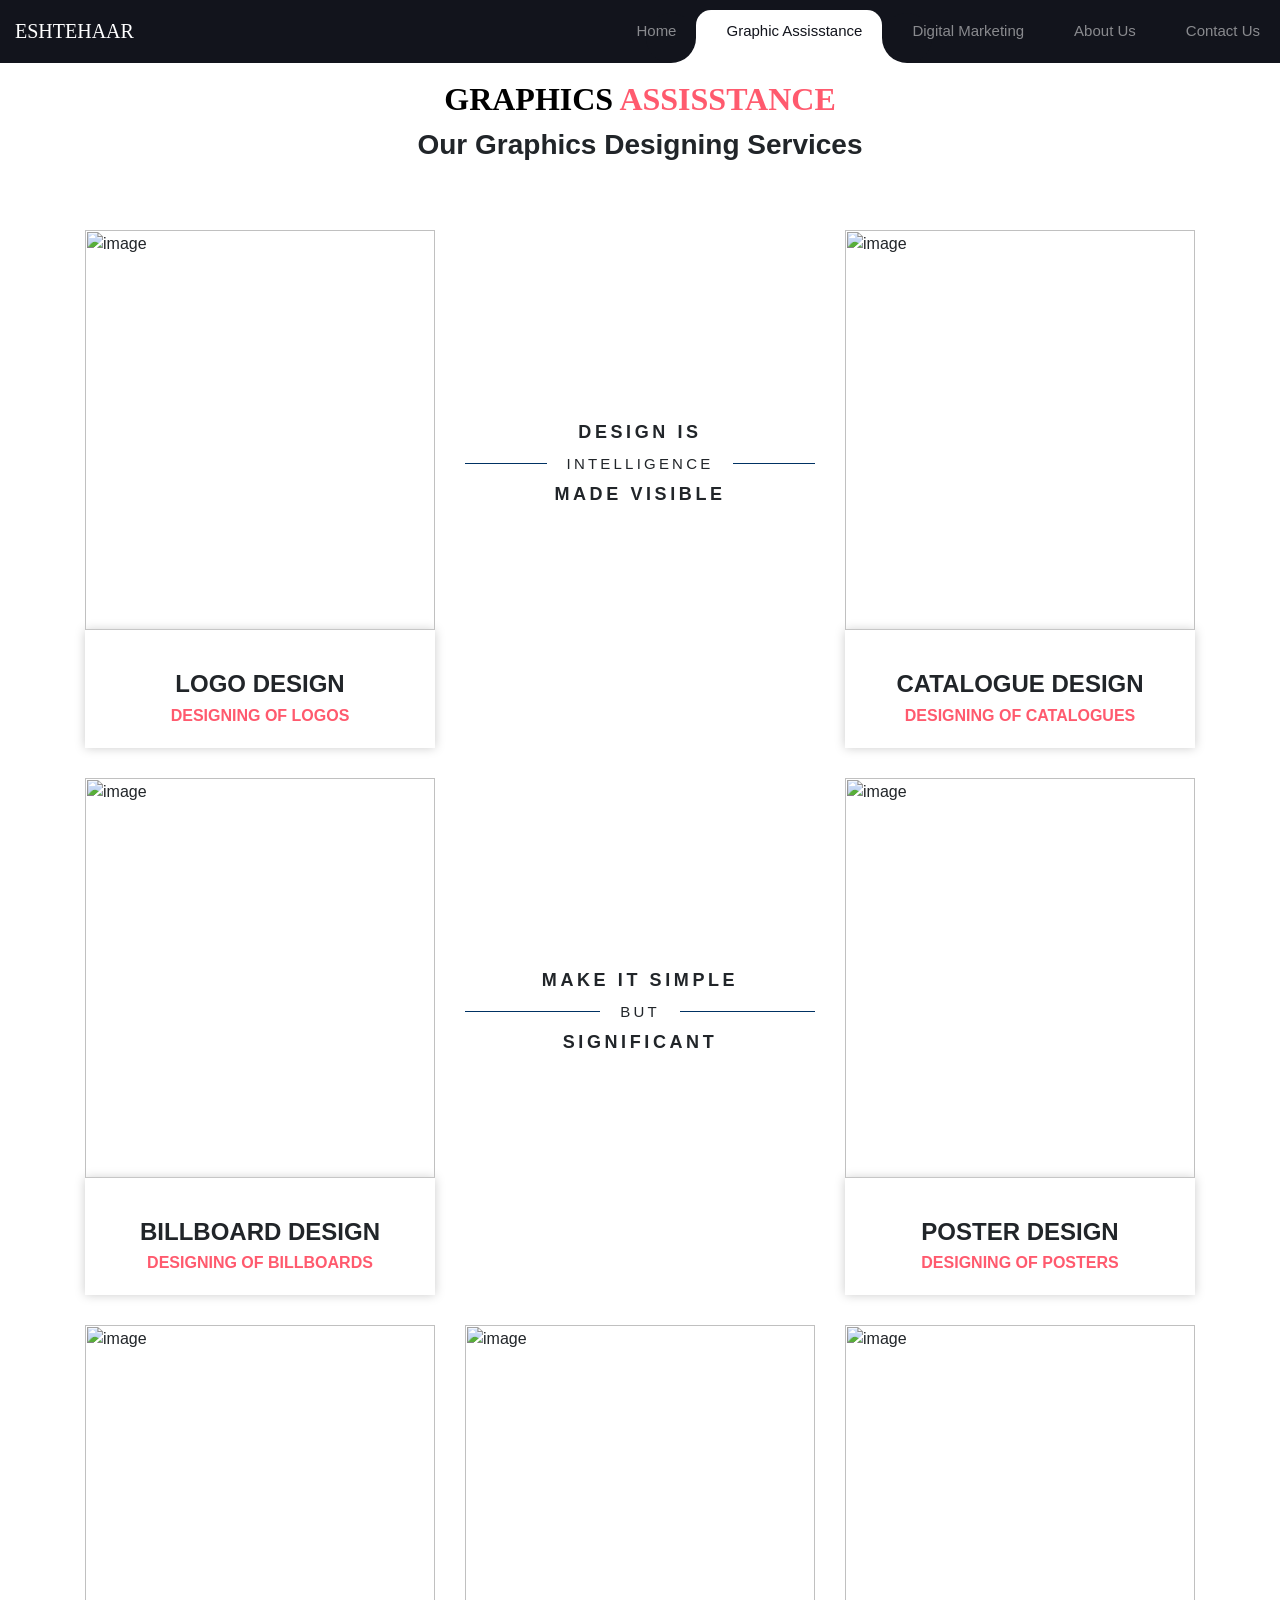
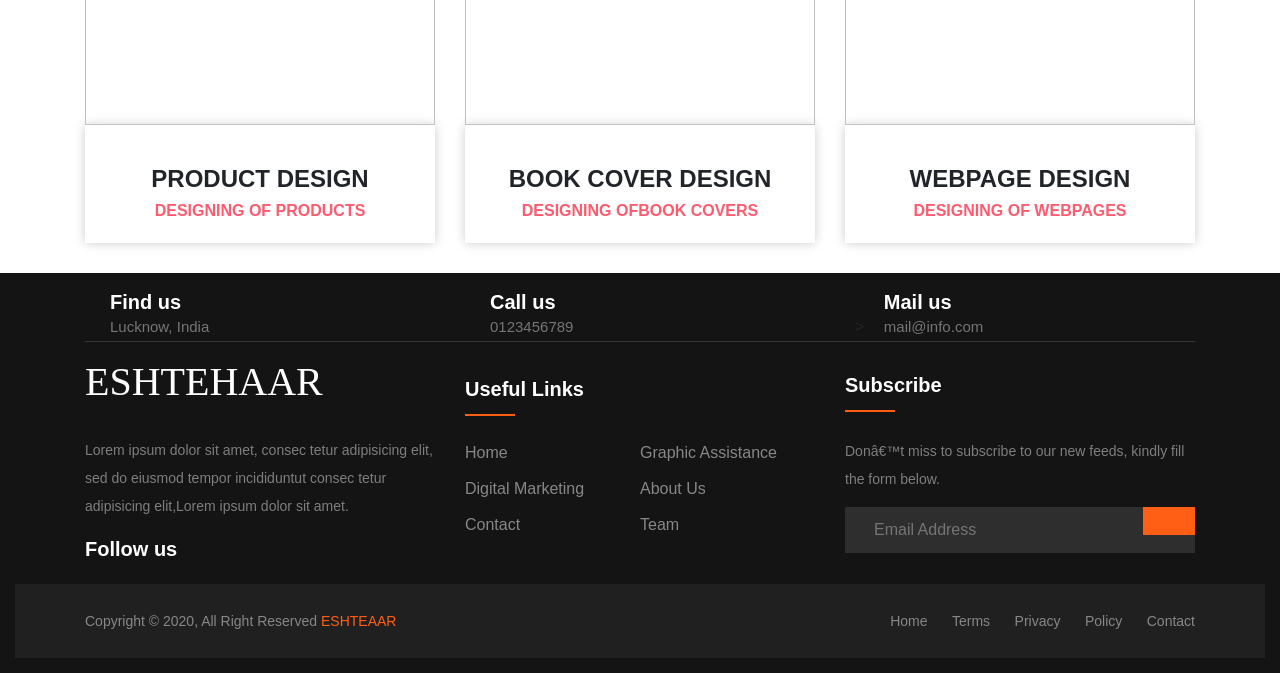
==== commit f42c4b73: "background update" ====
--- a/graphic_assistance.html
+++ b/graphic_assistance.html
@@ -10,7 +10,8 @@
             <link rel="stylesheet" type="text/css" href="styles.css">
             <script defer src="https://use.fontawesome.com/releases/v5.0.7/js/all.js"></script>
     </head>
-    <body style="background-image: linear-gradient(to right,#DCDCDC, #F7F7F7);">
+    <!-- <body style="background-image: linear-gradient(to right,#DCDCDC, #F7F7F7);"> -->
+        <body>
         <section id="header">
             <nav class="navbar navbar-expand-lg navbar-mainbg fixed-top">
               <a class="navbar-brand navbar-logo" href="#">ESHTEHAAR</a>
@@ -21,7 +22,7 @@
                 <ul class="navbar-nav ml-auto">
                     <div class="hori-selector"><div class="left"></div><div class="right"></div></div>
                     <li class="nav-item">
-                        <a class="nav-link" href="index.html"><i class="fas fa-home"></i>Home</a>
+                        <a class="nav-link" href="home.html"><i class="fas fa-home"></i>Home</a>
                     </li>
                     <li class="nav-item active">
                         <a class="nav-link" href="graphic_assistance.html"><i class="fas fa-edit"></i>Graphic Assisstance</a>
@@ -303,7 +304,7 @@
                             <h3>Useful Links</h3>
                         </div>
                         <ul>
-                            <li><a href="index.html">Home</a></li>
+                            <li><a href="home.html">Home</a></li>
                             <li><a href="graphic_assistance.html">Graphic Assistance</a></li>
                             <li><a href="digital_marketing.html">Digital Marketing</a></li>
                             <li><a href="#">About Us</a></li>
